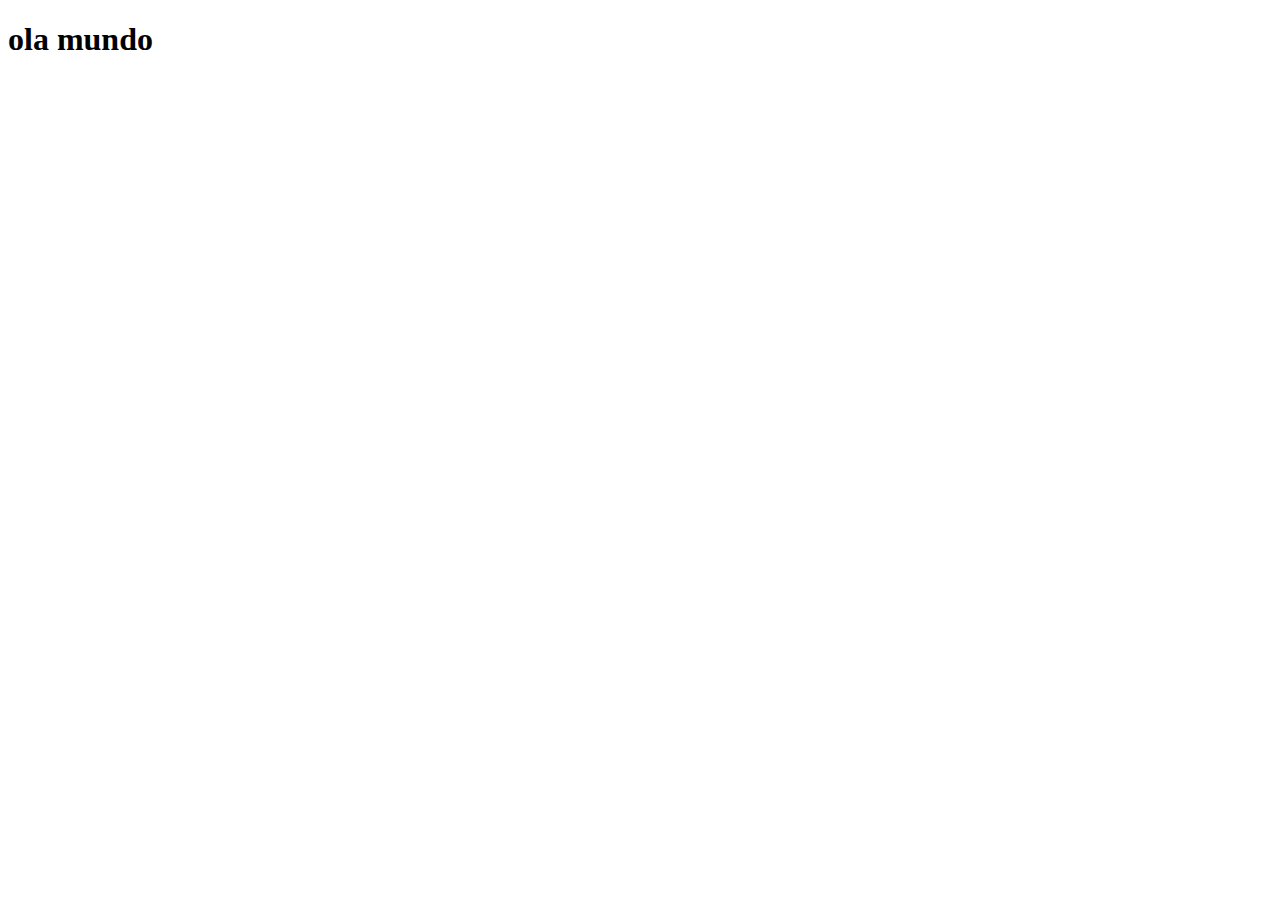
==== index.html @ 11790462 "criei a pagina principal" ====
<!DOCTYPE html>
<html lang="pt-br">
<head>
    <meta charset="UTF-8">
    <meta http-equiv="X-UA-Compatible" content="IE=edge">
    <meta name="viewport" content="width=device-width, initial-scale=1.0">
    <link rel="shortcut icon" href="favicon.ico" type="image/x-icon">
    <title>Projetos de Redes Sociais</title>
</head>

<body>
    <h1>ola mundo</h1>
</body>
</html>
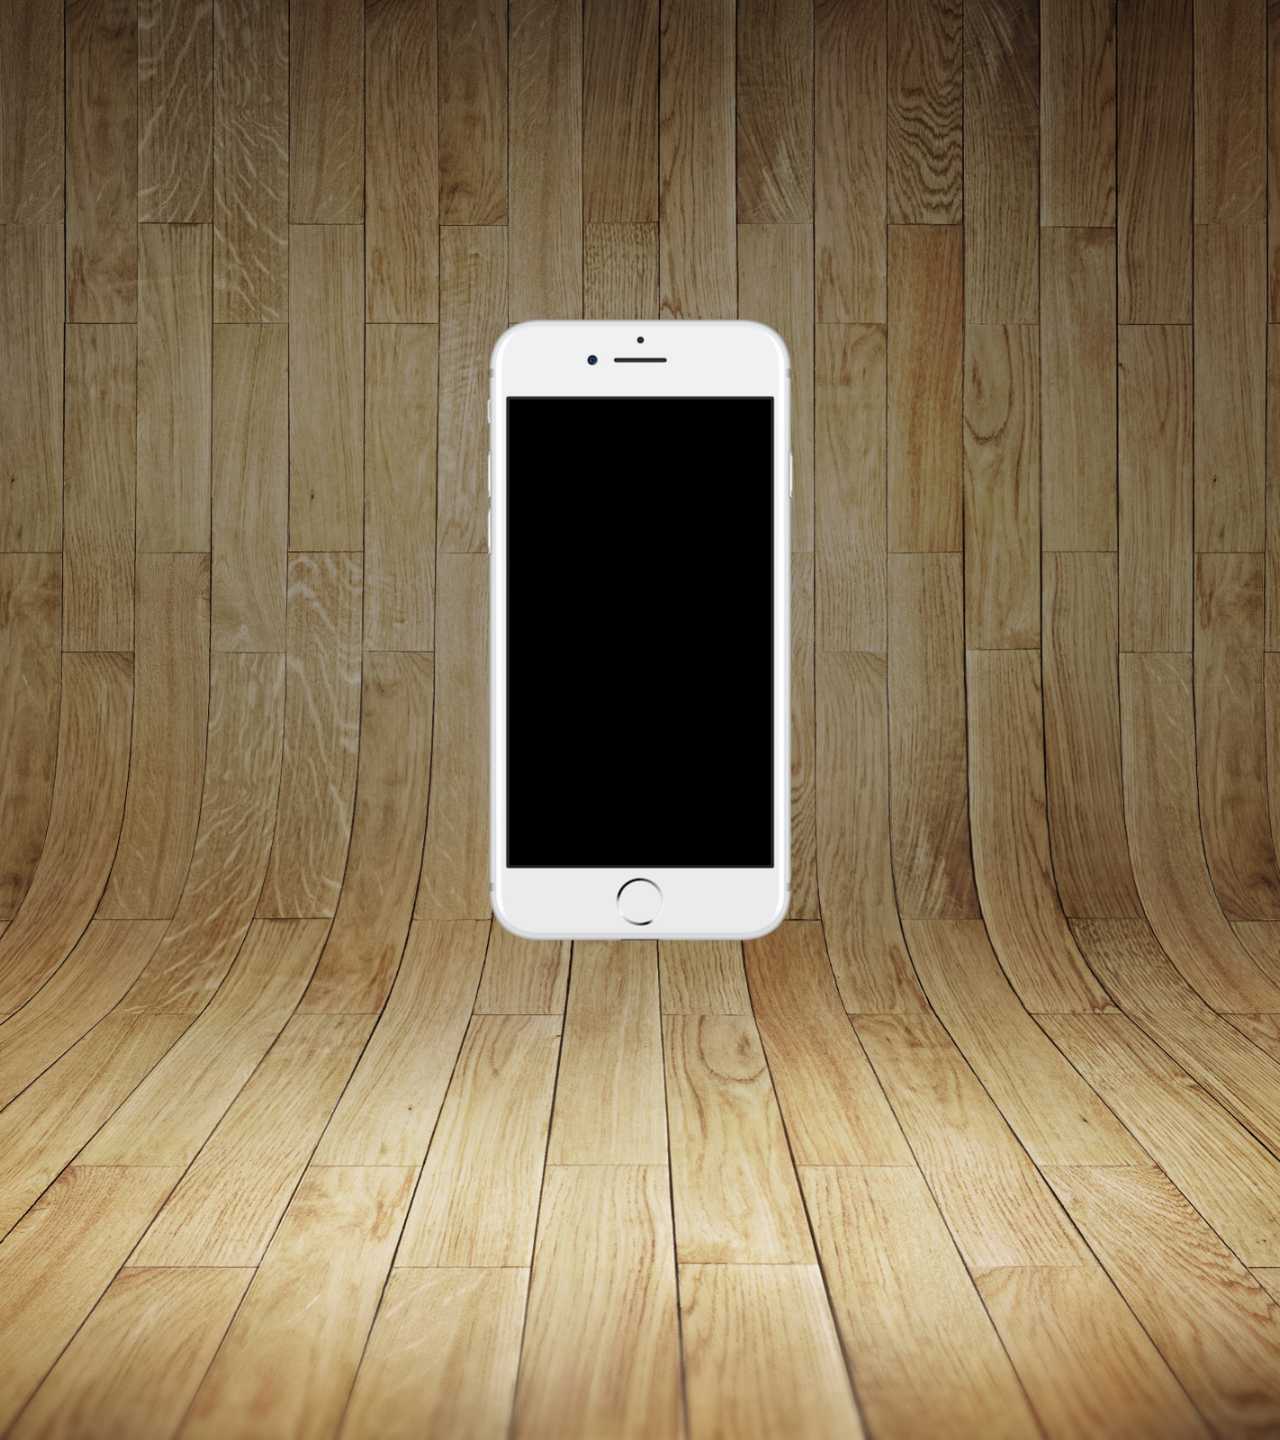
==== commit 6da526eb: "fixando o telefone" ====
--- a/index.html
+++ b/index.html
@@ -5,10 +5,19 @@
     <meta http-equiv="X-UA-Compatible" content="IE=edge">
     <meta name="viewport" content="width=device-width, initial-scale=1.0">
     <link rel="shortcut icon" href="favicon.ico" type="image/x-icon">
+  <link rel="stylesheet" href="estilos/style.css">
     <title>Projetos de Redes Sociais</title>
 </head>
 
 <body>
-    <h1>ola mundo</h1>
+   <main>
+    <section id="telefone">
+
+    </section>
+
+    <section id="redes-sociais">
+
+    </section>
+   </main>
 </body>
 </html>--- a/estilos/style.css
+++ b/estilos/style.css
@@ -0,0 +1,37 @@
+@charset "UTF-8";
+
+* {
+    padding: 0px;
+    margin: 0px;
+    font-family: Arial, Helvetica, sans-serif;
+}
+
+html, body {
+    height: 160vh;
+    width: 100vw;
+    background-color: black;
+}
+
+body {
+    background: url(../imagens/fundo-madeira.jpg) no-repeat top center;
+    background-size: cover;
+   
+}
+
+main {
+    height: 140vh;
+    position: relative;
+   
+}
+
+section#telefone {
+    position: absolute;
+    top: 50%;
+    left: 50%; 
+    transform: translate(-50%, -50%);
+    height: 627px;
+    width: 311px;
+   
+   background: url('../imagens/frame-iphone.png');
+   
+}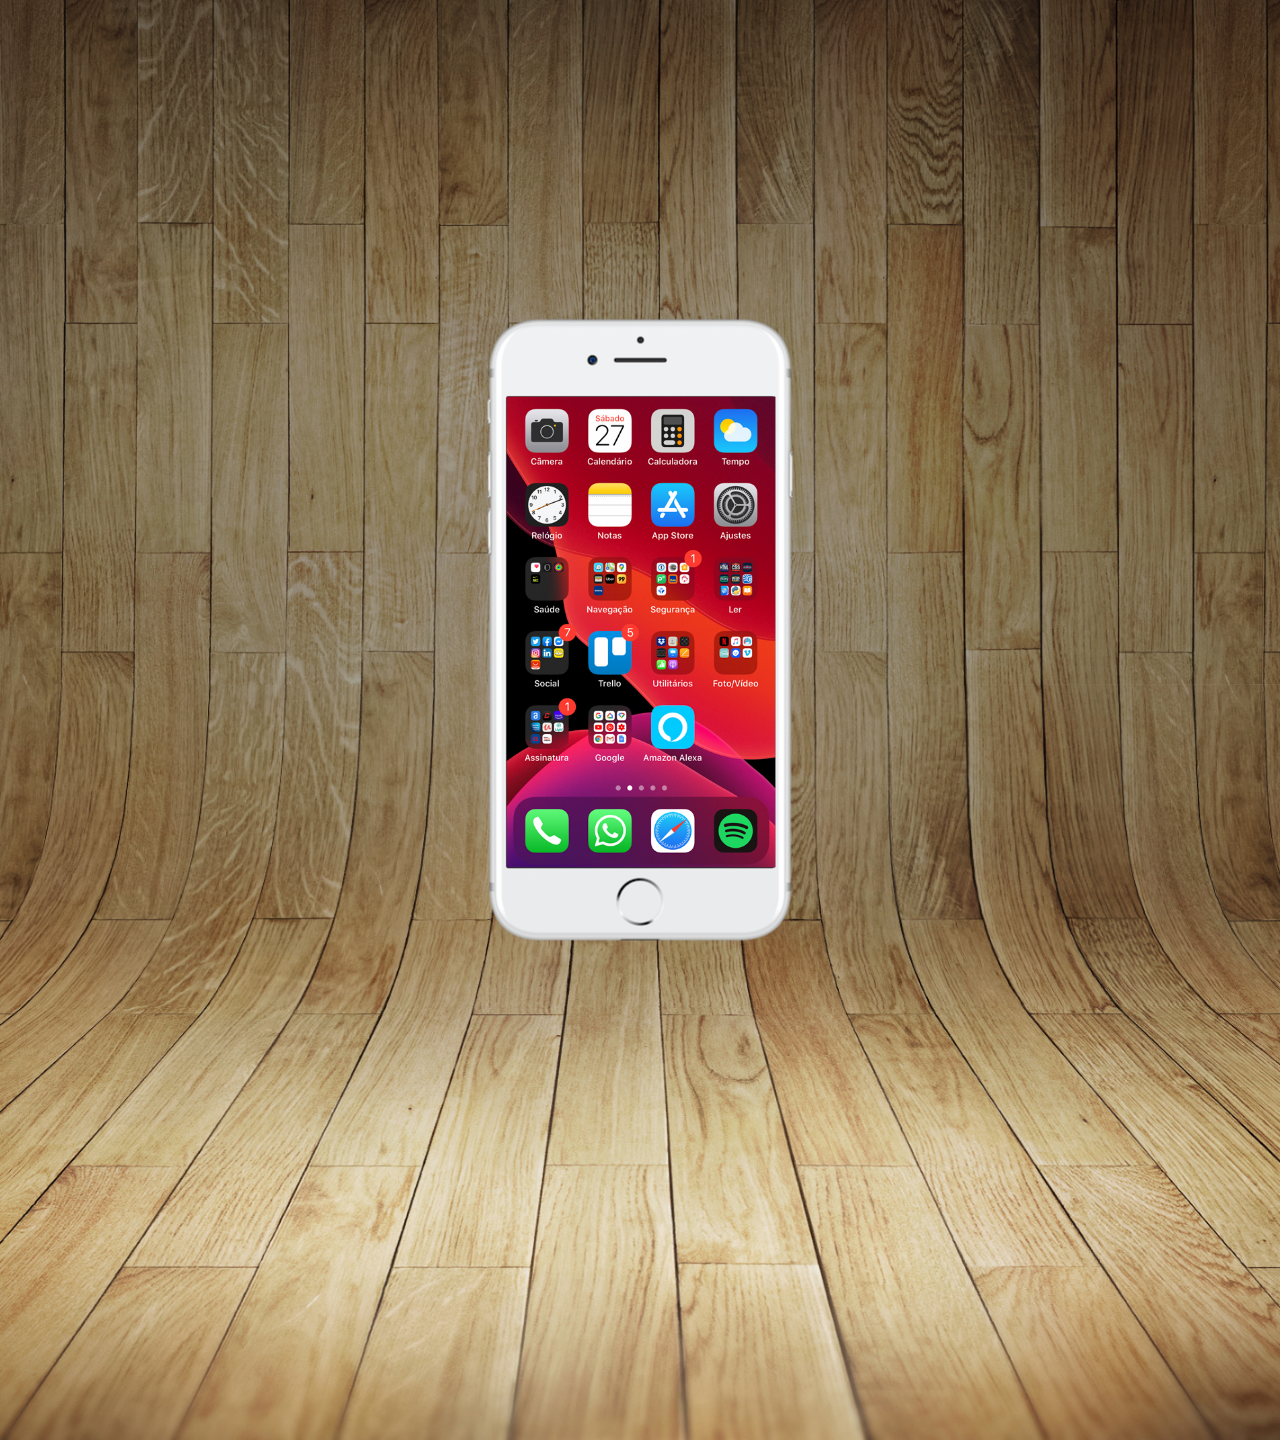
==== commit 4407fe63: "ciei a tela home" ====
--- a/index.html
+++ b/index.html
@@ -12,7 +12,7 @@
 <body>
    <main>
     <section id="telefone">
-
+        <iframe src="home.html" name="tela" id="tela"    frameborder="0"></iframe>
     </section>
 
     <section id="redes-sociais">
--- a/estilos/style.css
+++ b/estilos/style.css
@@ -34,4 +34,12 @@
    
    background: url('../imagens/frame-iphone.png');
    
+}
+
+iframe#tela{
+    position: relative;
+    top: 80px;
+    left: 22px;
+    height: 471px;
+    width: 269px;
 }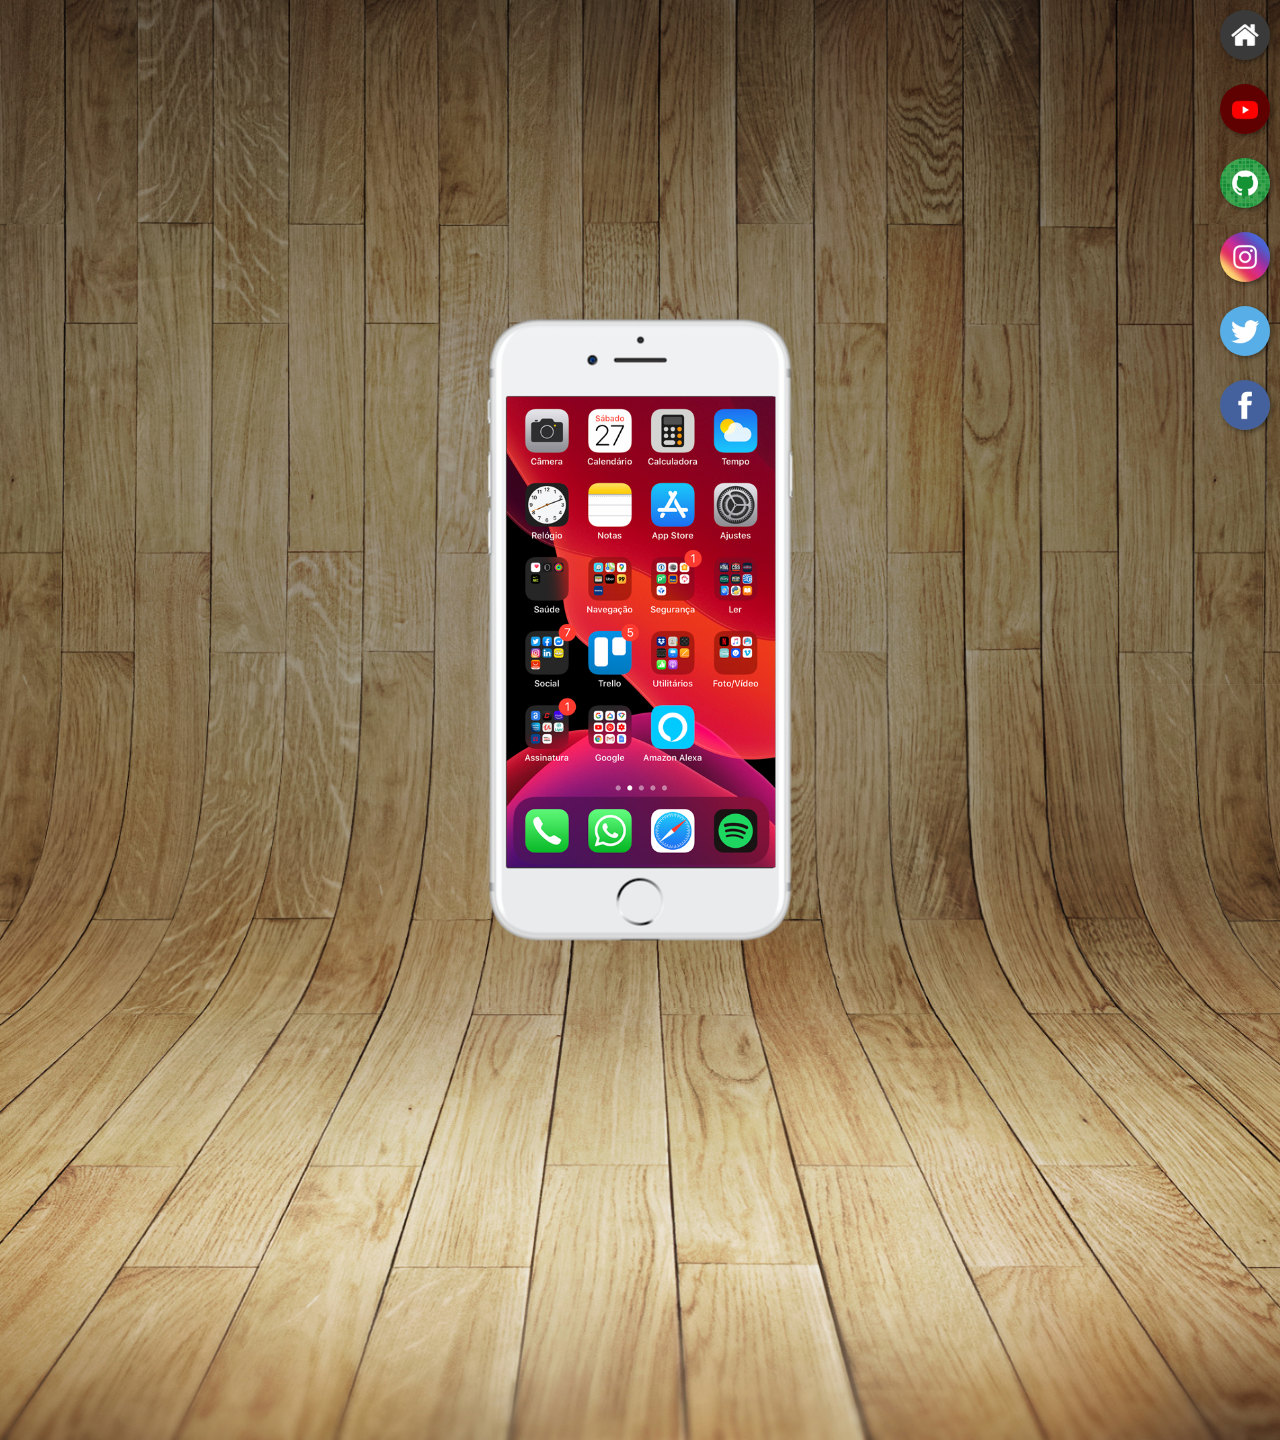
==== commit 5813a462: "colocando os icone" ====
--- a/index.html
+++ b/index.html
@@ -12,10 +12,18 @@
 <body>
    <main>
     <section id="telefone">
-        <iframe src="home.html" name="tela" id="tela"    frameborder="0"></iframe>
+        <iframe src="home.html" name="tela" id="tela"    frameborder="0">
+            Seu navegador não é compatível com isso
+        </iframe>
     </section>
 
     <section id="redes-sociais">
+        <a href="home.html" target="tela"><img src="imagens/logo-home.jpg" alt="home"></a><br>
+        <a href="youtube.html" target="tela"><img src="imagens/logo-youtube.jpg" alt="youtube"></a><br>
+        <a href="gitihub.html" target="tela"><img src="imagens/logo-github.jpg" alt="github"></a><br>
+        <a href="instagran.html" target="tela"><img src="imagens/logo-instagram.jpg" alt="instagram"></a><br>
+        <a href="instagran.html" target="tela"><img src="imagens/logo-twitter.jpg" alt="twitter"></a><br>
+        <a href="facebook.html" target="tela"><img src="imagens/logo-facebook.jpg" alt="facebook"></a>
 
     </section>
    </main>
--- a/estilos/style.css
+++ b/estilos/style.css
@@ -42,4 +42,26 @@
     left: 22px;
     height: 471px;
     width: 269px;
-}+}
+
+
+section#redes-sociais {
+    text-align: right;
+}
+
+section#redes-sociais img {
+    width: 50px;
+    margin: 10px;
+    border-radius: 50%;
+    box-shadow: 2px 2px 5px rgba(0, 0, 0, 0.400);
+    box-sizing: border-box;
+    
+}
+
+section#redes-sociais img:hover {
+    border: 2px solid rgba(255, 255, 255, 0.608);
+    transform: translate(-3px, -3px);
+    box-shadow: 5px 5px 10px rgba(0, 0, 0, 0.626);
+    transition: transform .3s, border 1s;
+}
+
